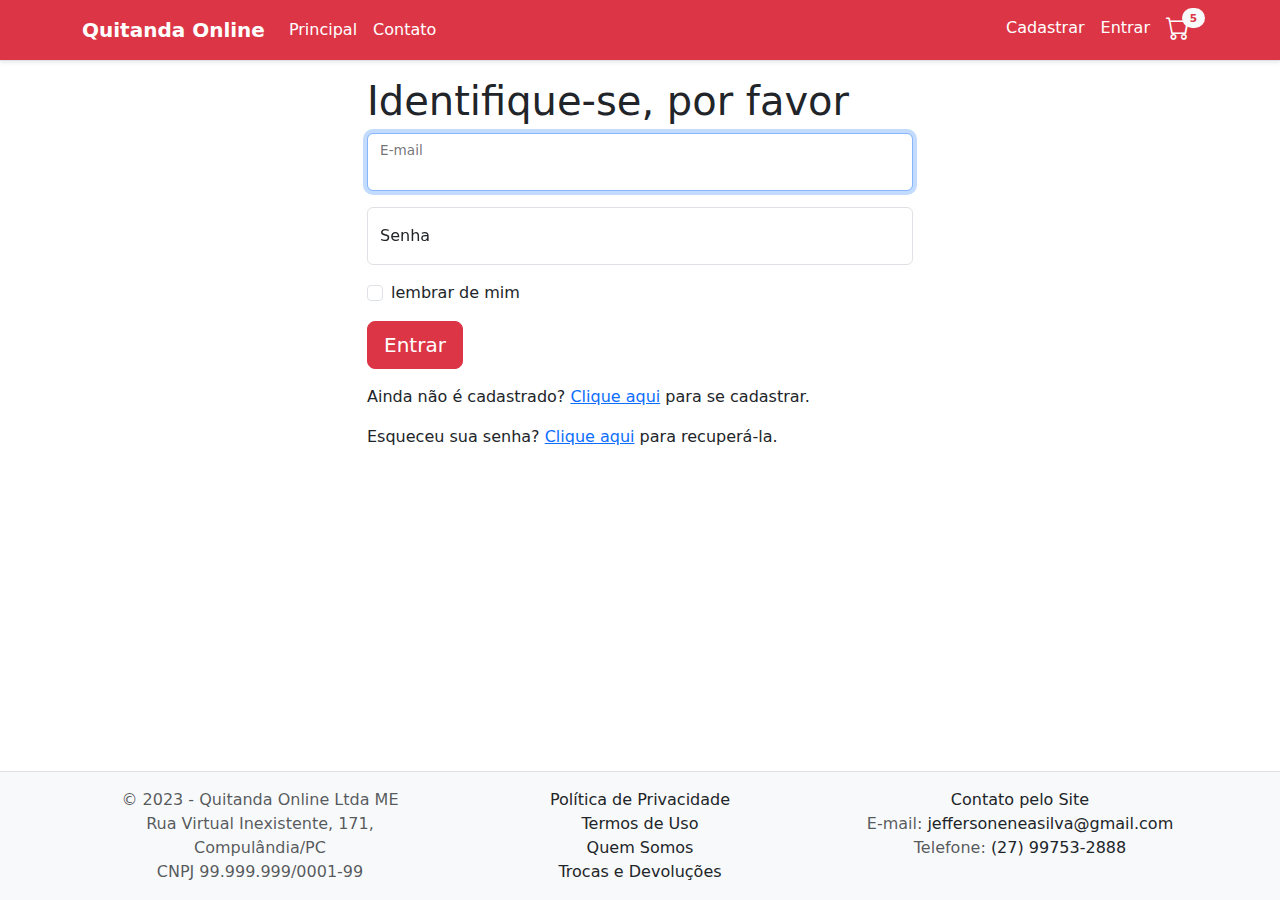
==== login.html @ a255d37a "paginas auxiliares" ====
<!DOCTYPE html>
<html lang="pt-br">
    <head>
        <meta charset="UTF-8">
        <meta http-equiv="X-UA-Compatible" content="IE=edge">
        <meta name="viewport" content="width=device-width, initial-scale=1.0">
        <link href="https://cdn.jsdelivr.net/npm/bootstrap@5.2.2/dist/css/bootstrap.min.css" rel="stylesheet">
        <link href="https://cdn.jsdelivr.net/npm/bootstrap-icons@1.10.2/font/bootstrap-icons.css" rel="stylesheet">
        <script src="https://cdn.jsdelivr.net/npm/bootstrap@5.2.2/dist/js/bootstrap.bundle.min.js" defer></script>
        <link rel="shortcut icon" href="img/favicon/favicon.ico" type="image/x-icon">
        <link rel="stylesheet" href="css/estilos.css">
        <title>Quitanda Online :: Login</title>
    </head>
    <body>
        <div class="d-flex flex-column wrapper">
            <nav class="navbar navbar-expand-lg navbar-dark bg-danger border-bottom shadow-sm mb-3">
                <div class="container">
                    <a class="navbar-brand" href="/">
                        <b>Quitanda Online</b>
                    </a>
                    <button
                        class="navbar-toggler"
                        type="button"
                        data-bs-toggle="collapse"
                        data-bs-target=".navbar-collapse"
                    >
                        <span class="navbar-toggler-icon"></span>
                    </button>
                    <div class="collapse navbar-collapse">
                        <ul class="navbar-nav flex-grow-1">
                            <li class="nav-item">
                                <a class="nav-link text-white" href="index.html">Principal</a>
                            </li>
                            <li class="nav-item">
                                <a class="nav-link text-white" href="contato.html">Contato</a>
                            </li>
                        </ul>
                        <div class="align-self-end">
                            <ul class="navbar-nav">
                                <li class="nav-item">
                                    <a href="cadastro.html" class="nav-link text-white">Cadastrar</a>
                                </li>
                                <li class="nav-item">
                                    <a href="login.html" class="nav-link text-white">Entrar</a>
                                </li>
                                <li class="nav-item">
                                    <span class="badge rounded-pill bg-light text-danger position-absolute ms-4 mt-0" title="5 produto(s) no carrinho">
                                        <small>5</small>
                                    </span>
                                    <a href="carrinho.html" class="nav-link text-white">
                                        <i class="bi-cart" style="font-size: 24px;line-height: 24px;"></i>
                                    </a>
                                </li>
                            </ul>
                        </div>
                    </div>
                </div>
            </nav>

            <main class="flex-fill">
                <div class="container">
                     <div class="row justify-content-center">
                    <form class="col-sm-10 col-md-8 col-lg-6">
                        <h1>Identifique-se, por favor</h1>

                        <div class="form-floating mb-3">
                            <input type="email" id="txtEmail" class="form-control" placeholder=" " autofocus>
                            <label for="txtEmail">E-mail</label>
                        </div>

                        <div class="form-floating mb-3">
                            <input type="password" id="txtSenha" class="form-control" placeholder=" ">
                            <label for="txtSenha">Senha</label>
                        </div>

                        <div class="form-check mb-3">
                            <input type="checkbox" class="form-check-input" id="chkLembrar">
                            <label for="chkLembrar" class="form-check-label">lembrar de mim</label>
                        </div>

                        <button type="button" onclick="window.location.href='cliente_pedidos.html'" class="btn btn-lg btn-danger">Entrar</button>
                        
                        <p class="mt-3">
                            Ainda não é cadastrado?
                            <a href="cadastro.html">Clique aqui</a> para se cadastrar.
                        </p>

                        <p class="mt-3">
                            Esqueceu sua senha? <a href="recuperarsenha.html">Clique aqui</a> para recuperá-la.
                        </p>
                    </form>
                    </div>
                </div>
            </main>

            <footer class="border-top text-muted bg-light">
                <div class="container">
                    <div class="row py-3">
                        <div class="col-12 col-md-4 text-center">
                            &copy; 2023 - Quitanda Online Ltda ME
                            <br>
                            Rua Virtual Inexistente, 171, Compulândia/PC
                            <br>
                            CNPJ 99.999.999/0001-99
                        </div>
                        <div class="col-12 col-md-4 text-center">
                            <a href="privacidade.html" class="text-decoration-none text-dark">
                                Política de Privacidade
                            </a>
                            <br>
                            <a href="termos.html" class="text-decoration-none text-dark">
                                Termos de Uso
                            </a>
                            <br>
                            <a href="quemsomos.html" class="text-decoration-none text-dark">
                                Quem Somos
                            </a>
                            <br>
                            <a href="trocas.html" class="text-decoration-none text-dark">
                                Trocas e Devoluções
                            </a>
                        </div>
                        <div class="col-12 col-md-4 text-center">
                            <a href="Contato.html" class="text-decoration-none text-dark">
                                Contato pelo Site
                            </a>
                            <br>
                            E-mail:
                            <a href="mailto:jeffersoneneassilva@gmail.com" class="text-decoration-none text-dark">
                                jeffersoneneasilva@gmail.com
                            </a>
                            <br>
                            Telefone:
                            <a href="phone:27997532888" class="text-decoration-none text-dark">
                                (27) 99753-2888
                            </a>
                        </div>
                    </div>
                </div>
            </footer>
        </div>
    </body>
</html>
---- css/estilos.css ----
body {
    min-width: 372px;
}

.wrapper {
    min-height: 100vh;
}
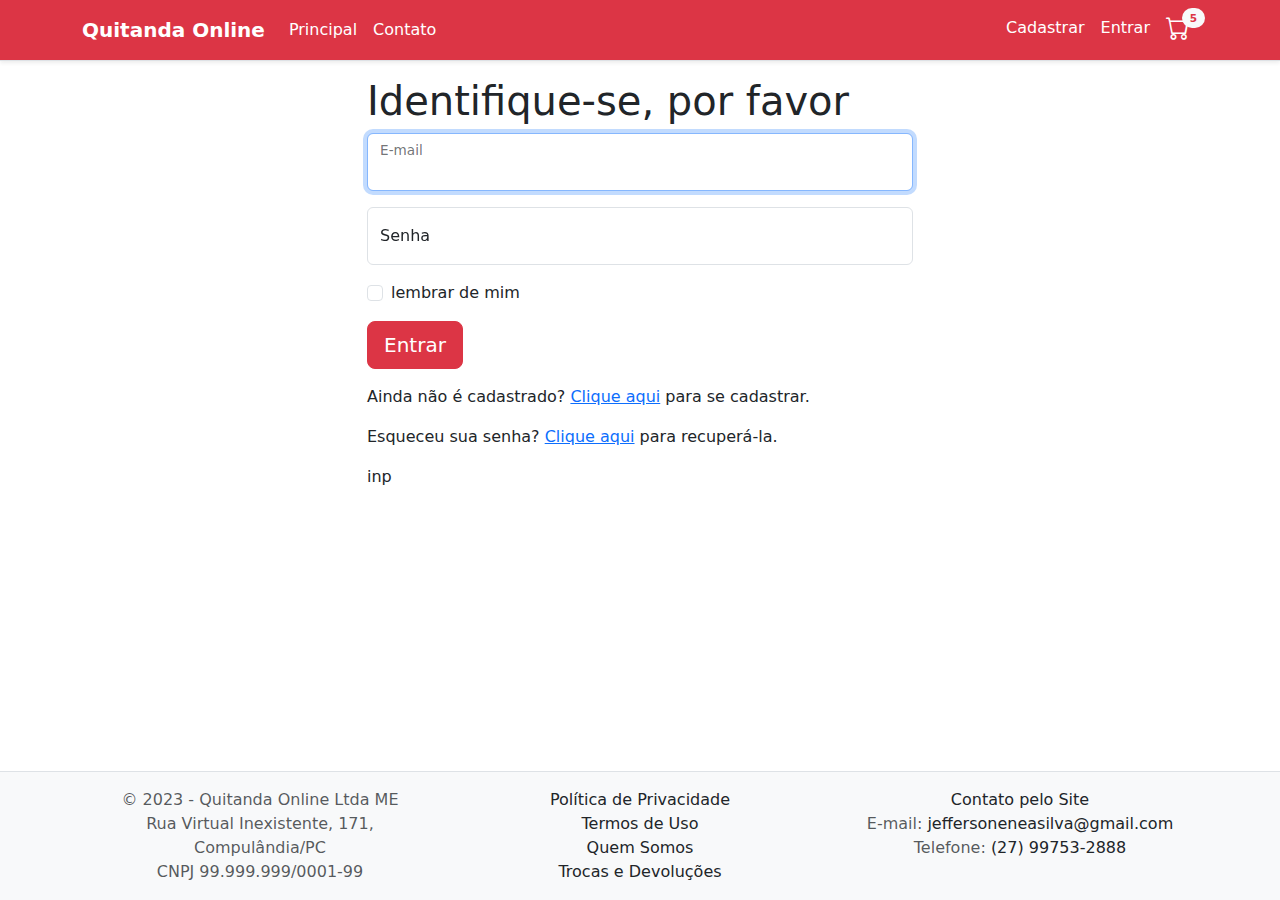
==== commit 886a546c: "att" ====
--- a/login.html
+++ b/login.html
@@ -88,6 +88,7 @@
                         <p class="mt-3">
                             Esqueceu sua senha? <a href="recuperarsenha.html">Clique aqui</a> para recuperá-la.
                         </p>
+                        inp
                     </form>
                     </div>
                 </div>
